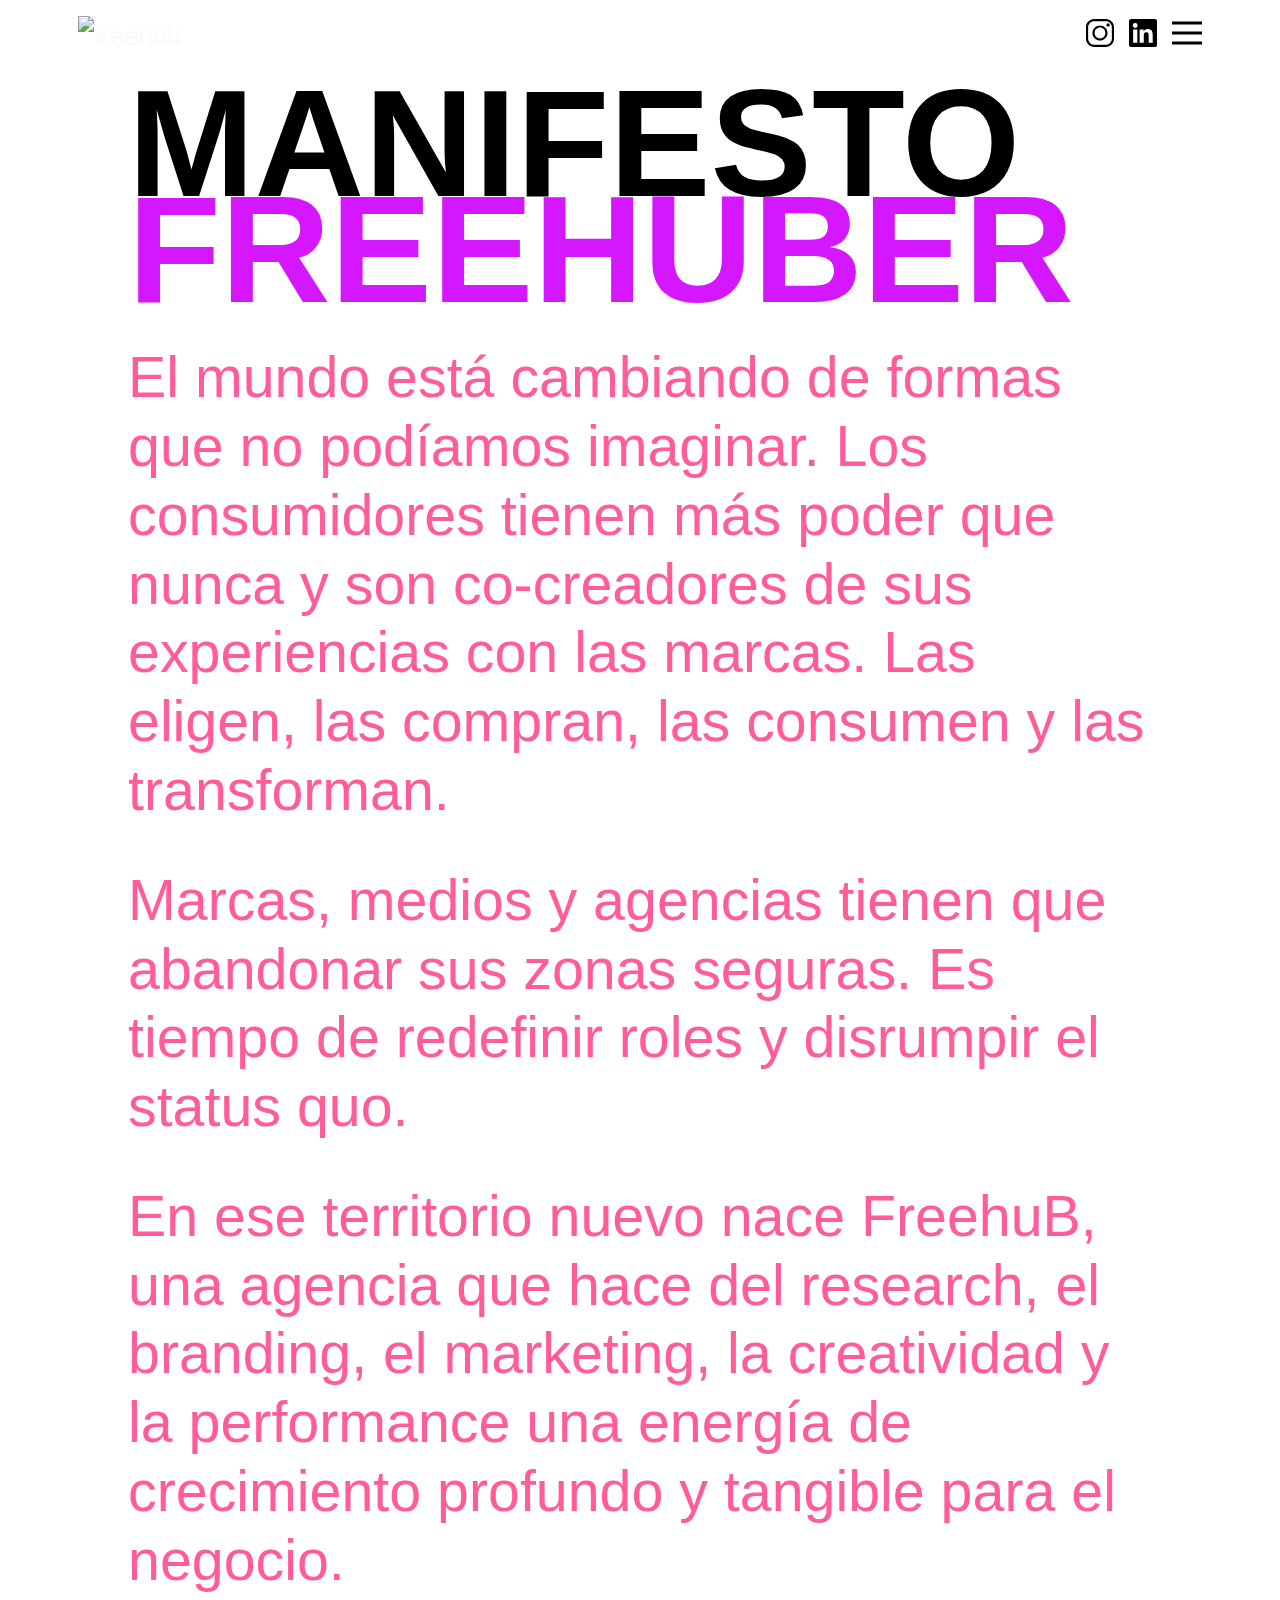
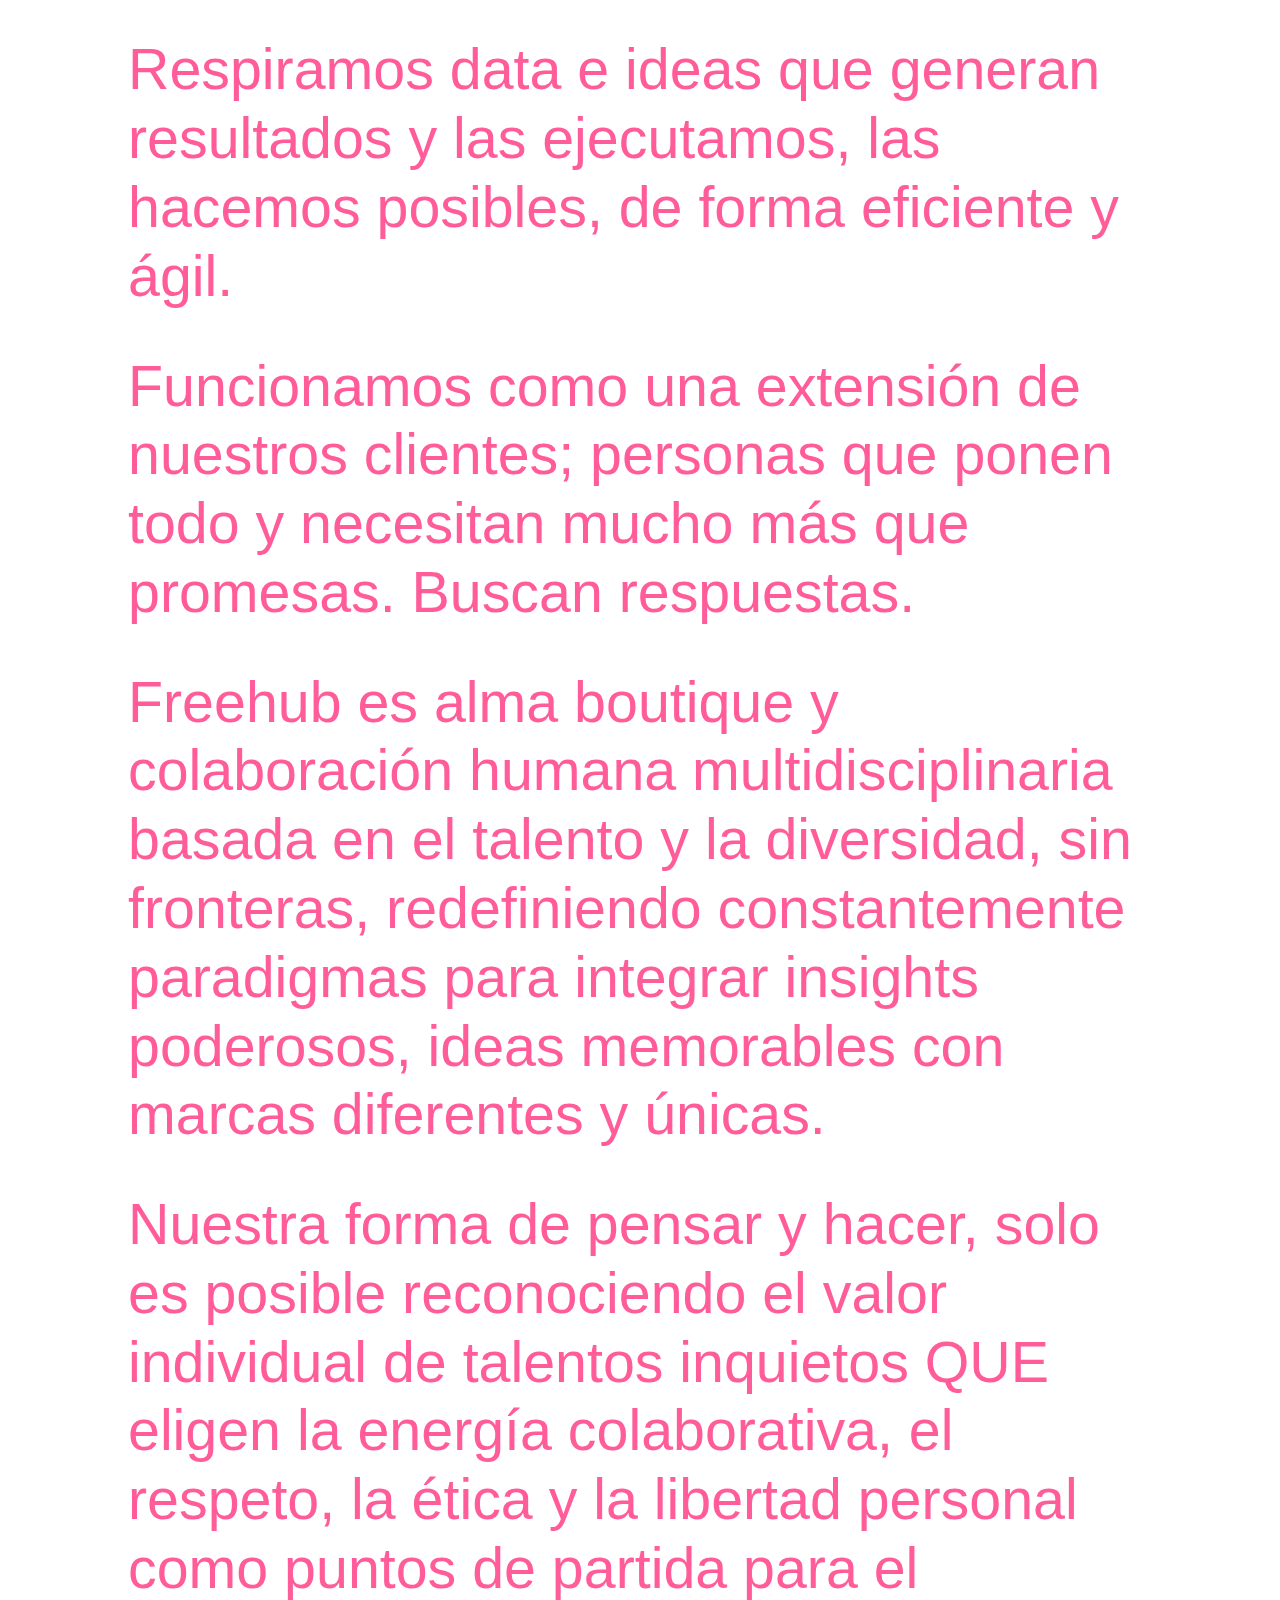
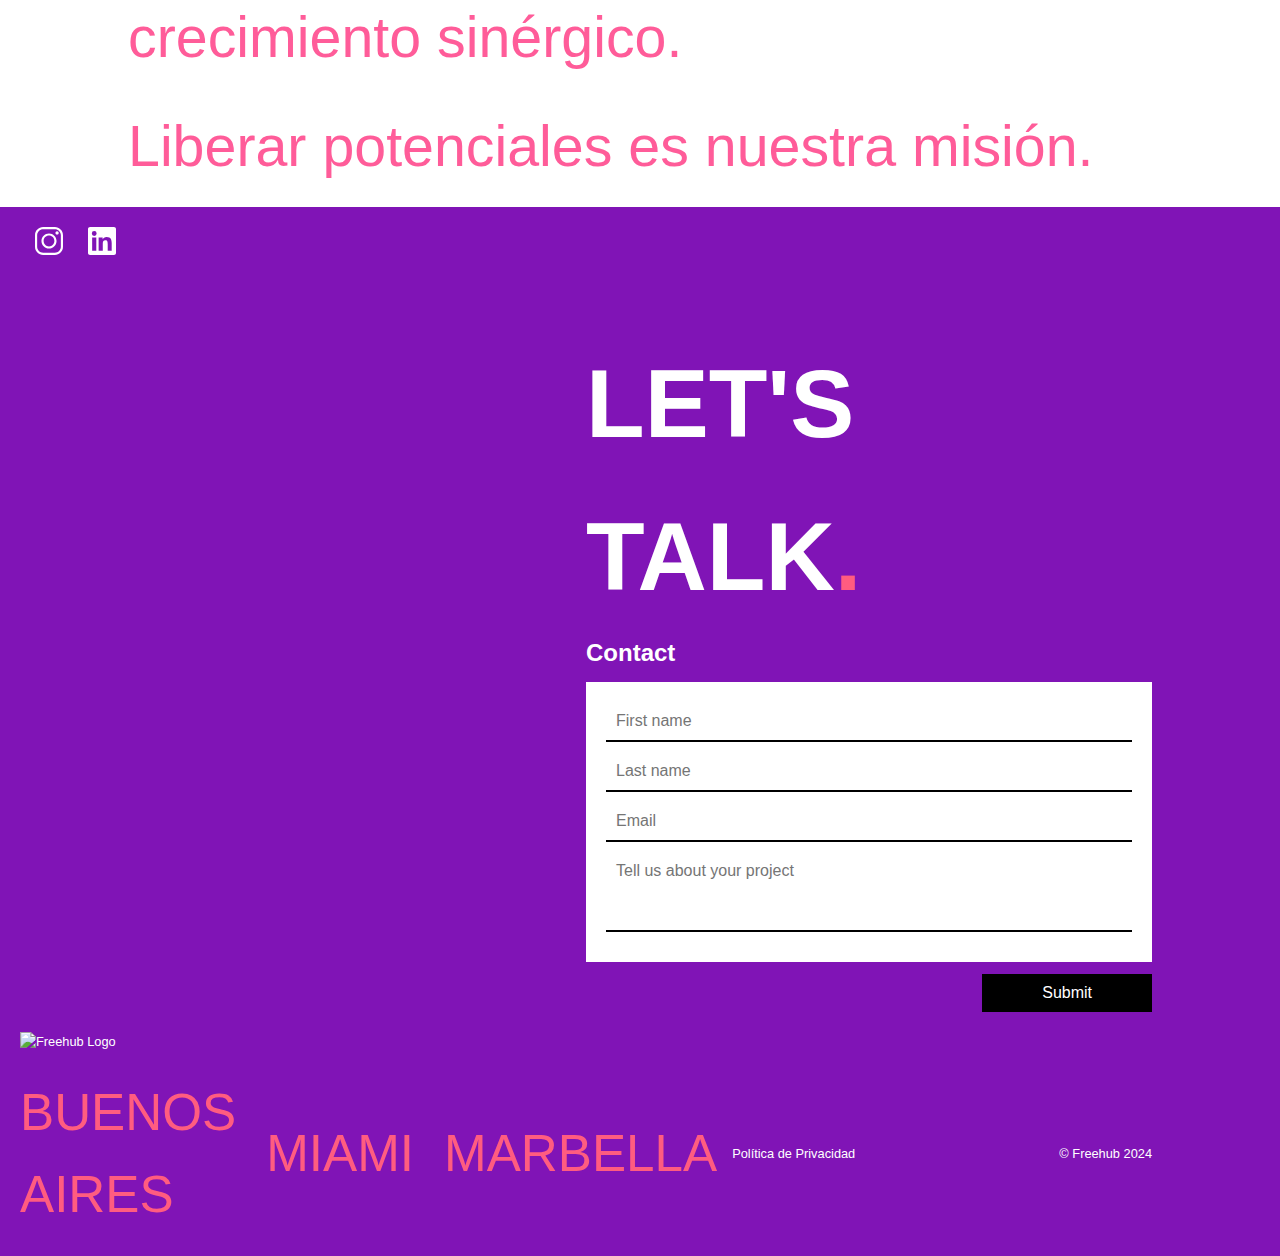
==== pages/manifesto.html @ f480992c "Add files via upload" ====
<!DOCTYPE html>
<html lang="en">
<head>
    <meta charset="UTF-8">
    <meta name="viewport" content="width=device-width, initial-scale=1.0">
    <title>FreeHub Agency</title>
    <link rel="stylesheet" href="../styles.css">
    <!-- Google Tag Manager -->
<script>(function(w,d,s,l,i){w[l]=w[l]||[];w[l].push({'gtm.start':
    new Date().getTime(),event:'gtm.js'});var f=d.getElementsByTagName(s)[0],
    j=d.createElement(s),dl=l!='dataLayer'?'&l='+l:'';j.async=true;j.src=
    'https://www.googletagmanager.com/gtm.js?id='+i+dl;f.parentNode.insertBefore(j,f);
    })(window,document,'script','dataLayer','GTM-5ZCQCGGP');</script>
    <!-- End Google Tag Manager -->
</head>
<body>
    <header>
        <!-- Menu and Overlay -->
        <div class="menu-container" id="menu">
            <div class="overlay"></div>
            <div class="menu-items">
                <ul>
                    <li><a href="../index.html#power" target="_blank">POWER</a></li>
                    <li><a href="../index.html#brands" target="_blank">BRANDS</a></li>
                    <li><a href="../index.html#work" target="_blank">WORK</a></li>
                    <li><a href="#">MANIFESTO</a></li>
                    <li><a href="../index.html#contact" target="_blank">CONTACT</a></li>
                </ul>
                <!-- SocialLinks component would be integrated here -->
            </div>
        </div>
    
        <!-- Navbar and Hero Section -->
        <nav id="navbar">
    <div class="nav-wrapper">
        <!-- Logo más pequeño -->
        <img class="brand" src="../src/images/logo-color.svg" alt="freehub">

        <div class="menu-icons">
            <!-- Ícono de Instagram en formato SVG -->
            <a href="https://www.instagram.com/freehubagency/" target="_blank">
                <svg xmlns="http://www.w3.org/2000/svg" viewBox="0 0 26 26" class="social-icon">
                    <path d="M 7.546875 0 C 3.390625 0 0 3.390625 0 7.546875 L 0 18.453125 C 0 22.609375 3.390625 26 7.546875 26 L 18.453125 26 C 22.609375 26 26 22.609375 26 18.453125 L 26 7.546875 C 26 3.390625 22.609375 0 18.453125 0 Z M 7.546875 2 L 18.453125 2 C 21.527344 2 24 4.46875 24 7.546875 L 24 18.453125 C 24 21.527344 21.53125 24 18.453125 24 L 7.546875 24 C 4.472656 24 2 21.53125 2 18.453125 L 2 7.546875 C 2 4.472656 4.46875 2 7.546875 2 Z M 20.5 4 C 19.671875 4 19 4.671875 19 5.5 C 19 6.328125 19.671875 7 20.5 7 C 21.328125 7 22 6.328125 22 5.5 C 22 4.671875 21.328125 4 20.5 4 Z M 13 6 C 9.144531 6 6 9.144531 6 13 C 6 16.855469 9.144531 20 13 20 C 16.855469 20 20 16.855469 20 13 C 20 9.144531 16.855469 6 13 6 Z M 13 8 C 15.773438 8 18 10.226563 18 13 C 18 15.773438 15.773438 18 13 18 C 10.226563 18 8 15.773438 8 13 C 8 10.226563 10.226563 8 13 8 Z"></path>
                </svg>
            </a>       
            


            <!-- Ícono de LinkedIn en formato SVG -->
            <a href="https://www.linkedin.com/company/freehubagency/mycompany/?viewAsMember=true" target="_blank">
                <svg xmlns="http://www.w3.org/2000/svg" viewBox="0 0 24 24" class="social-icon">
                    <path d="M22.23 0H1.77C.79 0 0 .77 0 1.74v20.52C0 23.23.79 24 1.77 24h20.46c.98 0 1.77-.77 1.77-1.74V1.74C24 .77 23.21 0 22.23 0zM7.12 20.45H3.56V9h3.56v11.45zM5.34 7.61a2.06 2.06 0 1 1 0-4.12 2.06 2.06 0 0 1 0 4.12zM20.45 20.45h-3.56v-5.92c0-1.41-.03-3.22-1.96-3.22-1.96 0-2.26 1.53-2.26 3.12v6.02h-3.56V9h3.42v1.56h.05c.48-.92 1.66-1.89 3.41-1.89 3.65 0 4.32 2.4 4.32 5.52v6.26z"/>
                </svg>
            </a>

            <!-- Botón del menú hamburguesa -->
            <a class="menu-button" id="menu-toggle">
                <span></span>
            </a>
        </div>
    </div>
</nav>

        <script src="../src/scripts/nav.js"></script>

    </header>

    <main class="main-manifesto">
        <section class="manifesto-section">
            <div class="manifesto-container">
                <h1 class="manifesto-title">MANIFESTO <br><span style="color: #d417ff;">FREEHUBER</span></h1>
                <p class="manifesto-text">El mundo está cambiando de formas que no podíamos imaginar. Los consumidores tienen más poder que nunca y son co-creadores de sus experiencias con las marcas. Las eligen, las compran, las consumen y las transforman.</p> 
                <p class="manifesto-text">Marcas, medios y agencias tienen que abandonar sus zonas seguras. Es tiempo de redefinir roles y disrumpir el status quo. </p>
                <p class="manifesto-text">En ese territorio nuevo nace FreehuB, una agencia que hace del research, el branding, el marketing, la creatividad y la performance una energía de crecimiento profundo y tangible para el negocio.</p>
                <p class="manifesto-text">Respiramos data e ideas que generan resultados y las ejecutamos, las hacemos posibles, de forma eficiente y ágil. </p>
                <p class="manifesto-text">Funcionamos como una extensión de nuestros clientes; personas que ponen todo y necesitan mucho más que promesas. Buscan respuestas. </p>
                <p class="manifesto-text">Freehub es alma boutique y colaboración humana multidisciplinaria basada en el talento y la diversidad, sin fronteras, redefiniendo constantemente paradigmas para integrar insights poderosos, ideas memorables con marcas diferentes y únicas.</p>
                <p class="manifesto-text">Nuestra forma de pensar y hacer, solo es posible reconociendo el valor individual de talentos inquietos QUE eligen la energía colaborativa, el respeto, la ética y la libertad personal como puntos de partida para el crecimiento sinérgico.</p>
                <p class="manifesto-text">Liberar potenciales es nuestra misión.</p>
            </div>
        </section>
    </main>

    <footer class="footer" id="contact-form">
        <div class="social-icons">
            <a href="https://www.instagram.com/freehubagency/" target="_blank">
                <svg xmlns="http://www.w3.org/2000/svg" viewBox="0 0 26 26" class="social-icon-footer">
                    <path d="M 7.546875 0 C 3.390625 0 0 3.390625 0 7.546875 L 0 18.453125 C 0 22.609375 3.390625 26 7.546875 26 L 18.453125 26 C 22.609375 26 26 22.609375 26 18.453125 L 26 7.546875 C 26 3.390625 22.609375 0 18.453125 0 Z M 7.546875 2 L 18.453125 2 C 21.527344 2 24 4.46875 24 7.546875 L 24 18.453125 C 24 21.527344 21.53125 24 18.453125 24 L 7.546875 24 C 4.472656 24 2 21.53125 2 18.453125 L 2 7.546875 C 2 4.472656 4.46875 2 7.546875 2 Z M 20.5 4 C 19.671875 4 19 4.671875 19 5.5 C 19 6.328125 19.671875 7 20.5 7 C 21.328125 7 22 6.328125 22 5.5 C 22 4.671875 21.328125 4 20.5 4 Z M 13 6 C 9.144531 6 6 9.144531 6 13 C 6 16.855469 9.144531 20 13 20 C 16.855469 20 20 16.855469 20 13 C 20 9.144531 16.855469 6 13 6 Z M 13 8 C 15.773438 8 18 10.226563 18 13 C 18 15.773438 15.773438 18 13 18 C 10.226563 18 8 15.773438 8 13 C 8 10.226563 10.226563 8 13 8 Z"></path>
                </svg>
            </a>       
            


            <!-- Ícono de LinkedIn en formato SVG -->
            <a href="https://www.linkedin.com/company/freehubagency/mycompany/?viewAsMember=true" target="_blank">
                <svg xmlns="http://www.w3.org/2000/svg" viewBox="0 0 24 24" class="social-icon-footer">
                    <path d="M22.23 0H1.77C.79 0 0 .77 0 1.74v20.52C0 23.23.79 24 1.77 24h20.46c.98 0 1.77-.77 1.77-1.74V1.74C24 .77 23.21 0 22.23 0zM7.12 20.45H3.56V9h3.56v11.45zM5.34 7.61a2.06 2.06 0 1 1 0-4.12 2.06 2.06 0 0 1 0 4.12zM20.45 20.45h-3.56v-5.92c0-1.41-.03-3.22-1.96-3.22-1.96 0-2.26 1.53-2.26 3.12v6.02h-3.56V9h3.42v1.56h.05c.48-.92 1.66-1.89 3.41-1.89 3.65 0 4.32 2.4 4.32 5.52v6.26z"/>
                </svg>
            </a>
        </div>
        <div class="container-footer">
            <div class="right-section-footer">
                <h1>LET'S TALK<span style="color: #ff5c80;">.</span></h1>
                <h2>Contact</h2>
                <div class="contact-form">
                    <form action="send_email.php" method="POST">
                        <div class="input-container">
                            <input type="text" name="first-name" placeholder="First name" required>
                            <input type="text" name="last-name" placeholder="Last name" required>
                            <input type="email" name="email" placeholder="Email" required>
                            <textarea name="project-description" placeholder="Tell us about your project" required></textarea>
                        </div>
                    </div>
                        <div class="botoncito">
                            <button class="button-form" type="submit">Submit</button>
                        </div>
                    </form>

            </div>
        </div>
        <div class="footer-bottom">
            <div class="logo">
                <img src="../src/images/logo-blanco.svg" alt="Freehub Logo">
            </div>
            <div class="footer-info">
                <div class="cities">
                    <span>BUENOS AIRES</span>
                    <span>MIAMI</span>
                    <span>MARBELLA</span>
                </div>
                <div class="legal">
                    <a href="#" class="privacy-policy">Política de Privacidad</a>
                    <span>© Freehub 2024</span>
                </div>
            </div>
        </div>
    </footer>

</body>
</html>
---- styles.css ----
@font-face {
    font-family: "AvenirNext-Bold";
    src: url(src/fonts/AvenirNextLTPro-Bold.otf) format("OpenType");
    font-display: swap;
}

@font-face {
    font-family: "AvenirNext-BoldItalic";
    src: url(src/fonts/AvenirNextLTPro-BoldIt.otf) format("OpenType");
    font-display: swap;
}

@font-face {
    font-family: "AvenirNext-Heavy";
    src: url(src/fonts/AvenirNextLTPro-Heavy.otf) format("OpenType");
    font-display: swap;
}

@font-face {
    font-family: "AvenirNext-Italic";
    src: url(src/fonts/AvenirNextLTPro-It.otf) format("OpenType");
    font-display: swap;
}

@font-face {
    font-family: "AvenirNext-Regular";
    src: url(src/fonts/AvenirNextLTPro-Regular.otf) format("OpenType");
    font-display: swap;
}

@font-face {
    font-family: "BebasNeue-Bold";
    src: url(src/fonts/BebasNeue-Bold.woff) format("woff"),;
    font-display: swap;
}

@font-face {
    font-family: "Bebas-Regular";
    src: url(src/fonts/Bebas-Regular.woff) format("woff"),;
    font-display: swap;
}




/* Container for the entire project */
.container {
    width: calc(100% - 10%); /* Más margen a los costados */
    margin: 0 auto; /* Centra el contenedor */
    padding: 0; /* Sin padding interno */
}

/* Basic Reset */
* {
    margin: 0;
    padding: 0;
    box-sizing: border-box;
}

body {
  font-family: "AvenirNext-Regular", sans-serif;
    color: #000;
    line-height: 1.6;
}

ul{
    list-style: none;
}

.title-pink{
    color: #ff5c80;
    font-size: 3em;
    text-align: left;
    padding-bottom: 1%;
    font-family: "BebasNeue-Bold", sans-serif;
}

/* Navbar */
/* Overlay styles */
.menu-container > .overlay,
.menu-container.active > .overlay {
  position: absolute;
  right: 0;
  height: calc(100vh - 120px);
  width: calc(100vw - 120px);
  background: #fafafa;
}

.menu-container.active > .overlay {
  animation: overlay-slide-in 300ms forwards 300ms;
}

@keyframes overlay-slide-in {
  from {
    width: calc(100vw - 120px);
  }
  to {
    width: 0;
  }
}

.menu-container > .overlay {
  animation: overlay-slide-out 300ms forwards;
}

@keyframes overlay-slide-out {
  from {
    left: 0;
    width: 0;
  }
  to {
    left: 0;
    width: calc(100vw - 120px);
  }
}

/* Menu Container styles */
.menu-container {
  position: fixed;
  height: 100vh;
  width: 100vw;
  background: #ff5c80;
  display: flex;
  flex-direction: column;
  justify-content: center;
  align-items: center;
  overflow: hidden;
  z-index: -1;
}

.menu-container::before,
.menu-container::after {
  content: '';
  position: absolute;
  width: 100%;
  min-height: 100vh;
  z-index: -1;
}

.menu-container.deactive {
  animation: fade-out 600ms forwards;
}

@keyframes fade-out {
  0% {
    opacity: 1;
    z-index: 999;
  }
  50% {
    opacity: 1;
    z-index: 999;
  }
  100% {
    opacity: 0;
    z-index: -1;
  }
}

.menu-container.active {
  animation: fade-in 300ms forwards;
}

@keyframes fade-in {
  from {
    opacity: 0;
    z-index: -1;
  }
  to {
    opacity: 1;
    z-index: 999;
  }
}

/* Menu Items styles */
.menu-container ul,
.menu-container .social {
  margin-left: -80px;
  opacity: 0;
  animation: slide-out 200ms forwards;
}

.menu-container ul {
  list-style-type: none !important;
  font-size: 3rem;
}

@keyframes slide-out {
  from {
    opacity: 1;
    margin-left: 0px;
  }
  to {
    opacity: 0;
    margin-left: -80px;
  }
}

.menu-container.active ul,
.menu-container.active .social {
  animation: slide-in 300ms forwards 600ms;
}

@keyframes slide-in {
  from {
    opacity: 0;
    margin-left: -80px;
  }
  to {
    opacity: 1;
    margin-left: 0;
  }
}

/* Menu Items: Hover Animation */
.menu-container ul li {
  border-left: .2rem solid transparent;
  transition: border-left 200ms;
}

.menu-container ul li a {
  font-size: 7rem; 
  padding-left: .5rem;
  text-decoration: none;
  font-family: "AvenirNext-Bold", sans-serif;
  letter-spacing: 0.25em;
  line-height: 1;
}

.menu-container ul li a::after {
  content: ' »';
  font-size: 2.5rem;
  color: transparent;
  transition: color 200ms;
}

.menu-container ul li a:hover::after {
  content: ' »';
  color: #ffc015;
}

.social {
  padding: 1rem 0 0 .5rem;
}

.social a {
  font-size: 1.5rem;
  padding: .2rem;
}

.menu-container a,
.menu-container a:visited {
  color: #fafafa;
}

.menu-container a:hover,
.menu-container a:active {
  color: #ffc015;
}

@media only screen and (max-width: 649px) {
  .menu-container {
    border: none;
  }

  .menu-container > .overlay,
  .menu-container.active > .overlay {
    height: 100vh;
    width: 100vw;
  }
  
  .menu-container.active > .overlay {
    animation: overlay-slide-in 300ms forwards 300ms;
  }
  
  @keyframes overlay-slide-in {
    from {
      width: 100vw;
    }
    to {
      width: 0;
    }
  }
  
  .menu-container > .overlay {
    animation: overlay-slide-out 300ms forwards;
  }
  
  @keyframes overlay-slide-out {
    from {
      left: 0;
      width: 0;
    }
    to {
      left: 0;
      width: 100vw;
    }
  }
}

/* Navbar styles */
#navbar {
  position: fixed;
  z-index: 9999;
  width: 100%;
  padding: 1rem;
  display: flex;
  justify-content: center;
  background-color: #ffffff;
  transition: background-color 300ms ease;
}

.menu-container.active ~ #navbar {
    background-color: #ff5c80;
}

#navbar .brand {
    filter: none; /* Sin filtro para mantener el color original */
    transition: filter 300ms ease;
    width: 120px; /* Ajusta el tamaño según sea necesario */
    height: auto;
}

.menu-container.active ~ #navbar .brand {
    filter: brightness(0) invert(1); /* Cambia el color a blanco */
}

#navbar.bg-active {
  background: #000000;
}

#navbar .nav-wrapper {
  width: 90%;
  display: flex;
  justify-content: space-between;
  align-items: center;
}

#navbar .brand {
  font-size: 1.6rem;
  color: #fafafa;
  cursor: default;
}

.menu-icons {
    display: flex;
}

.social-icon {
    width: 28px; /* Ajusta el tamaño del ícono */
    height: 28px;
    margin-left: 15px; /* Espacio entre los íconos y el menú hamburguesa */
    fill: black; /* Color por defecto */
    transition: fill 300ms ease;
  }

  .menu-container.active ~ #navbar .social-icon {
    fill: white; /* Cambiar color de los íconos a blanco */
  }

/* Menu Button styles */
.menu-button {
  position: relative;
  height: 28px;
  width: 30px;
  outline: none;
  margin-left: 15px;
}

.menu-button span,
.menu-button span::before,
.menu-button span::after {
  position: absolute;
  content: '';
  width: 30px;
  height: 3px;
  background: black;
  transition: 500ms cubic-bezier(0.77, 0, 0.175, 1);
}

.menu-button span {
  position: relative;
  display: block;
  top: 50%;
  transform: translate(0,-50%);
}

.menu-button span::before {
  top: -10px;
}

.menu-button span::after {
  top: 10px;
}

/*.menu-button:hover > span,
.menu-button:hover > span::before,
.menu-button:hover > span::after {
  background: #ffffff;
} */


.menu-button.active > span {
  background: transparent;
  
}

.menu-button.active > span::before {
  transform: rotate(-225deg);
  top: 0px;
  background: #ffffff;
}

.menu-button.active > span::after {
  transform: rotate(225deg);
  top: 0px;
  background: #ffffff;
}



/* Hero Section */
.hero {
  position: relative;
  text-align: right; /* Alineación del texto a la derecha */
  color: white;
  background-color: white;
  width: 100%;
}

.banner{
  width: 90%;
  margin: 0 auto;

}

.hero img {
  width: 100%;
  height: auto;
}

.gradient-overlay {
  position: absolute;
  top: 18%;
  right: 5%;
  width: 40% !important;
  height: auto;
  z-index: 1;
  pointer-events: none;
}

.hero-text {
  position: absolute;
  top: 50%; /* Mantener centrado verticalmente */
  right: 10%; /* Ajustar la distancia a la derecha */
  transform: translateY(-50%);
  text-align: right;
  width: 50%;
  margin: 0 auto;
  z-index: 2; /* Asegura que el texto esté delante del gradiente */
}

.hero-text h1 {
  font-size: 8em;
  font-family: "BebasNeue-Bold";
  padding: 20px;
  border-radius: 10px;
  text-align: left;
  line-height: 0.9;
}

/* Us Section */
.nosotros-section {
    display: flex;
    align-items: center;
    position: relative;
    width: 100%;
    background-color: white;
}

.nosotros-image-container {
  position: relative;
  margin-top: -91px;
  margin-bottom: -63px;
  margin-left: 10%;
  max-width: 50%;
  z-index: 1;
}

.nosotros-image-container img {
    width: 60%;  /* Mantiene la imagen dentro del contenedor */
    height: auto;
}

.nosotros-text-container {
    margin-left: 20px;  /* Espacio entre la imagen y el texto */
    flex: 1;
}

.nosotros-text-container p {
    font-size: 1.5em;
    line-height: 2;
    margin-bottom: 10px;  /* Espacio entre el texto y el enlace */
    color: #ba17ff;
    width: 70%;
    font-family: "AvenirNext-Regular", sans-serif;
}

.nosotros-text-container p:last-child {
    margin-top: 20px;  /* Separación adicional entre el texto y el enlace */
}

.nosotros-text-container a {
    color: #ff5c80;
    text-decoration: none;
    font-family: "AvenirNext-Regular", sans-serif;
}

.nosotros-text-container a:hover {
    text-decoration: underline;
}

/* Services Section */
.servicios-section {
  padding: 5%;
  background-image: url(src/images/background-services.svg);
  background-size: cover;
}

.servicios-container {
  display: flex;
  flex-wrap: wrap;
}

.servicios-left-text {
  flex: 1;
  max-width: 40%;
  display: flex;
  flex-direction: column;
  justify-content: center;
  height: 100%;
}

.servicios-left-text h2 {
  font-size: 8em;
  line-height: 0.7;
  font-family: "BebasNeue-Bold", sans-serif;
}

.servicios-right-titles {
  flex: 2;
  font-size: 3em;
  color: white;
  font-family: "AvenirNext-Regular", sans-serif;
}

.servicios-title {
  cursor: pointer;
  padding: 10px 0;
  background-color: transparent;
  transition: background-color 0.3s ease;
  font-family: "AvenirNext-Bold", sans-serif;
  border-bottom: none;
}

.servicios-title.active {
  border-bottom: 1px solid #ddd;
  width: 40%;
}

.servicios-content {
  display: none;
  margin-top: 10px;
  padding: 10px 0;
  background-color: transparent;
  font-size: 0.5em;
  color: white;
}

@media (max-width: 768px) {
  .servicios-container {
      flex-direction: column;
  }

  .servicios-left-text h2 {
      font-size: 2em;
  }
}

/* Brands Carousel */
.brands {
  text-align: center;
  padding: 20px;
  background: white;
}

.brands header{
  max-width: 1500px;
  margin: 0 auto;
}

.image-list {
  position: relative;
  overflow: hidden;
  width: 100%;
  margin: 0 auto;
  border-radius: 10px;
}

.loop-slider {
  display: flex;
  animation: scroll infinite linear;
  width: 100%; /* Ancho para el efecto de loop */
  animation-duration: var(--duration); /* Duración de la animación */
}

.brands img {
  width: auto;  /* Mantiene el ancho original */
  height: auto; /* Mantiene la altura original */
  object-fit: contain; /* Asegura que la imagen se contenga dentro del contenedor */
  margin: 1% 2%;
  filter: grayscale(100%); /* Escala de grises inicial */
  transition: filter 0.3s ease; /* Transición suave */
}

/* Eliminar el hover */
.brands img:hover {
  filter: grayscale(100%);
}

.fade {
  position: absolute;
  top: 0;
  bottom: 0;
  left: 0;
  right: 0;
  background: linear-gradient(to right, white 0%, transparent 10%, transparent 90%, white 100%);
  pointer-events: none;
}

@keyframes scroll-left {
  0% {
      transform: translateX(0);
  }
  100% {
      transform: translateX(-50%);
  }
}

@keyframes scroll-right {
  0% {
      transform: translateX(-50%);
  }
  100% {
      transform: translateX(0);
  }
}

/* Portfolio Section */
.container-work {
    width: 100%; /* Más margen a los costados */
    margin: 0 auto; /* Centra el contenedor */
    padding: 0 5%; /* Sin padding interno */
    background-color: white;;
}

.portfolio {
    padding: 50px 0;
    background: white;
    color: #fff;
    text-align: center;
    max-width: 1500px;
    margin: 0 auto;
}

.portfolio-grid {
    display: grid;
    grid-template-columns: repeat(3, 1fr);
    grid-gap: 5px; /* Mayor separación entre las tarjetas */
}

.portfolio-item {
    position: relative;
    cursor: pointer;
    overflow: hidden;
    height: 500px; /* Altura fija para todas las tarjetas */
}

.portfolio-item img {
    width: 100%;
    height: 100%;
    object-fit: cover; /* Mantiene la relación de aspecto sin cortar */
}

/* Overlay effect */
.portfolio-item .overlay {
    position: absolute;
    top: 0;
    left: 0;
    width: 100%;
    height: 100%;
    background: rgba(0, 0, 0, 0.5);
    display: flex;
    flex-direction: column;
    justify-content: center;
    align-items: flex-start;
    padding-left: 12%;
    padding-right: 9%;
    opacity: 0;
    transition: opacity 0.3s;
}

.portfolio-item:hover .overlay {
    opacity: 1;
}

/* Italic text above the title for specific cards */
.portfolio-item.item3 .overlay::before,
.portfolio-item.item4 .overlay::before,
.portfolio-item.item7 .overlay::before,
.portfolio-item.item11 .overlay::before,
.portfolio-item.item14 .overlay::before {
    content: attr(data-special-note); /* Use the data-special-note attribute for content */
    font-family: "AvenirNext-Italic";
    font-size: 20pt; /* Slightly larger than the subtitle */
    color: #000;
    background-color: #ffc015; /* Highlight background */
    padding: 2px 4px;
    margin-bottom: 5px;
    display: block;
    border-radius: 0; /* Make the highlight more squared */
    width: fit-content; /* Adjust width to fit text */
    text-align: left; /* Align text to the left */
}

/* Title */
.portfolio-item h3 {
    color: #000;
    font-size: 45pt;
    margin: 0;
    line-height: 0.9;
    background-color: #ffc015; /* Fondo amarillo como resaltador */
    display: inline-block; /* Ajusta el fondo solo al texto */
    padding: 2px 1px; /* Un poco de espacio alrededor del texto */
    border-radius: 0; /* Bordes cuadradas */
    text-align: left; /* Align text to the left */
    font-family: "AvenirNext-Bold", sans-serif;
}

/* Subtitle */
.portfolio-item h4 {
    color: #000;
    font-size: 15pt;
    margin-top: 10px; /* Separación entre título y subtítulo */
    background-color: #ffc015; /* Fondo amarillo como resaltador */
    display: inline-block; /* Ajusta el fondo solo al texto */
    padding: 2px 4px; /* Un poco de espacio alrededor del texto */
    border-radius: 0; /* Bordes cuadradas */
    text-align: left; /* Align text to the left */
    font-family: "AvenirNext-Medium", sans-serif;
}

/* Custom Sizes */
.item4, .item10 {
    grid-column: span 3; /* Ocupan todo el ancho */
}

.item6, .item11, .item14 {
    grid-column: span 2; /* Ocupan dos columnas */
}

.item5, .item7, .item8, .item9, .item13, .item15, .item16, .item17 {
    grid-column: span 1; /* Ocupan una columna */
}

.item2{
    background-color: #ff5c80;
}

.item13{
    background-color: #ffc015;
}

/* Media Queries para diseño responsivo */
@media (max-width: 1024px) {
    .portfolio-item {
        height: 308px;
    }
}

/* Para tablets en landscape y pantallas más pequeñas (768px y abajo) */
@media (max-width: 768px) {
    .container {
        width: calc(100% - 40px); /* Más margen a los costados en pantallas más pequeñas */
    }

    .portfolio-grid {
        grid-template-columns: repeat(2, 1fr); /* Se ajusta a 2 columnas */
        grid-gap: 20px; /* Ajusta la separación entre tarjetas */
    }

    .portfolio-item {
        height: 250px;
    }

    .item4, .item10 {
        grid-column: span 2; /* Ocupan dos columnas */
    }

    .item6, .item11, .item14 {
        grid-column: span 2; /* Ocupan dos columnas */
    }
}

/* Para dispositivos móviles (480px y abajo) */
@media (max-width: 480px) {
    .container {
        width: calc(100% - 20px); /* Aún más margen en pantallas muy pequeñas */
    }

    .portfolio-grid {
        grid-template-columns: 1fr; /* Se ajusta a una columna */
        grid-gap: 15px; /* Ajusta la separación entre tarjetas */
    }

    .item4, .item10, .item6, .item11, .item14 {
        grid-column: span 1; /* Ocupan una columna */
    }
    
    .portfolio-item h3 {
        font-size: 1.2em; /* Texto más pequeño para móviles */
    }
}

/* Contact Section */
.contact {
    padding: 50px;
    background: #ff00ff;
    color: #fff;
    text-align: center;
}

.contact h2 {
    margin-bottom: 20px;
    font-size: 2em;
}

.contact form {
    display: flex;
    flex-direction: column;
    align-items: center;
}

.contact input, .contact textarea {
    width: 80%;
    padding: 10px;
    margin: 10px 0;
    border-radius: 5px;
    border: none;
}

.contact button {
    padding: 15px 30px;
    background: #000;
    color: #fff;
    border: none;
    border-radius: 5px;
    cursor: pointer;
}

/* Footer */
.footer {
  background-color: #8014b6;
  color: white;
  padding: 20px;
  position: relative;
  padding-right: 10%;
}

/* Alinear los iconos de LinkedIn e Instagram uno al lado del otro */
.social-icons {
  display: flex;
  gap: 10px; /* Espacio entre los iconos */
  position: absolute;
}

.social-icon-footer {
  width: 28px; /* Ajusta el tamaño del ícono */
  height: 28px;
  margin-left: 15px; /* Espacio entre los íconos y el menú hamburguesa */
  fill: rgb(255, 255, 255); /* Color por defecto */
  transition: fill 300ms ease;
}

.container-footer {
  display: flex;
  justify-content: flex-end;
  align-items: center;
  margin: 100px auto 0;
}

.right-section-footer {
  width: 50%;
}

.right-section-footer h1 {
  font-size: 6em;
  margin: 0;
  font-family: "BebasNeue-Bold", sans-serif;
}

.contact-form {
  background-color: white;
  padding: 20px;
  color: black;
  border-radius: 0; /* Bordes cuadrados */
  margin-top: 10px; /* Espacio entre el título y el formulario */
  width: 100%;
}

.contact-form h2 {
  font-size: 1.2em;
  margin-bottom: 15px;
  color: black;
  text-align: left;
}

.input-container {
  display: flex;
  flex-direction: column;
}

.input-container input{
  font-family: "AvenirNext-Regular", sans-serif;
}

.input-container input, .input-container textarea {
  margin-bottom: 10px;
  padding: 10px;
  font-size: 1em;
  border: none;
  border-bottom: 2px solid black;
  background-color: transparent;
  color: black;
}

.contact-form textarea {
  resize: none;
  height: 80px;
  font-family: "AvenirNext-Regular", sans-serif;
}

.botoncito{
  text-align: right;
  padding-top: 2%;
  width: 100%;
}

.button-form {
  background-color: black;
  color: white;
  padding: 10px;
  font-size: 1em;
  border: none;
  cursor: pointer;
  width: 30%;
}

/* Alinear el texto del copyright y el botón de envío */
.footer-bottom {
  display: flex;
  justify-content: space-between;
  align-items: center;
  padding-top: 20px;
  font-size: 0.8em;
  flex-wrap: wrap; /* Permitir el ajuste de las secciones en pantallas pequeñas */
}

/* Hacer visible el logo de la empresa y posicionarlo justo encima de las ciudades */
.logo {
  text-align: center;
  margin-bottom: 20px; /* Espacio para que el logo quede encima de las ciudades */
}

.logo img {
  width: 100px; /* Tamaño del logo de la empresa */
  height: auto;
}

.footer-info {
  display: flex;
  justify-content: space-between;
  align-items: center;
  width: 100%;
}

/* Estilo de la sección de ciudades */
.cities {
  display: flex;
  justify-content: center; /* Centrar las ciudades */
  align-items: center;
  gap: 15px; /* Espacio entre las ciudades */
}

.cities span {
  margin-right: 15px;
  font-family: "BebasNeue-Bold", sans-serif;
  color: #ff5c80;
  font-size: 4em;
}

.privacy-policy {
  color: white;
  text-decoration: none;
  margin-left: 0; /* Alinear con el formulario */
}

.legal {
  display: flex;
  justify-content: flex-start; /* Alinear el texto de la política de privacidad a la izquierda */
  width: 50%;
}

.legal span {
  margin-left: auto; /* Alinear el copyright con el botón de submit */
}

/* Manifesto CSS */

.main-manifesto{
  background-color: white;
  width: 100%;
  height: 100%;
  padding-top: 7%;
}

.manifesto-container{
  padding: 0 10%;
  background-color: white;
  width: 100%;
  padding-bottom: 2%;
}

.manifesto-title{
  font-family: "BebasNeue-Bold", sans-serif;
  font-size: 114pt;
  line-height: 0.7;
}

.manifesto-text{
  font-family: "BebasNeue-Bold", sans-serif;
  font-size: 43pt;
  color: #ff5c99;
  margin: 4% 0 0 0;
  line-height: 1.2;
}
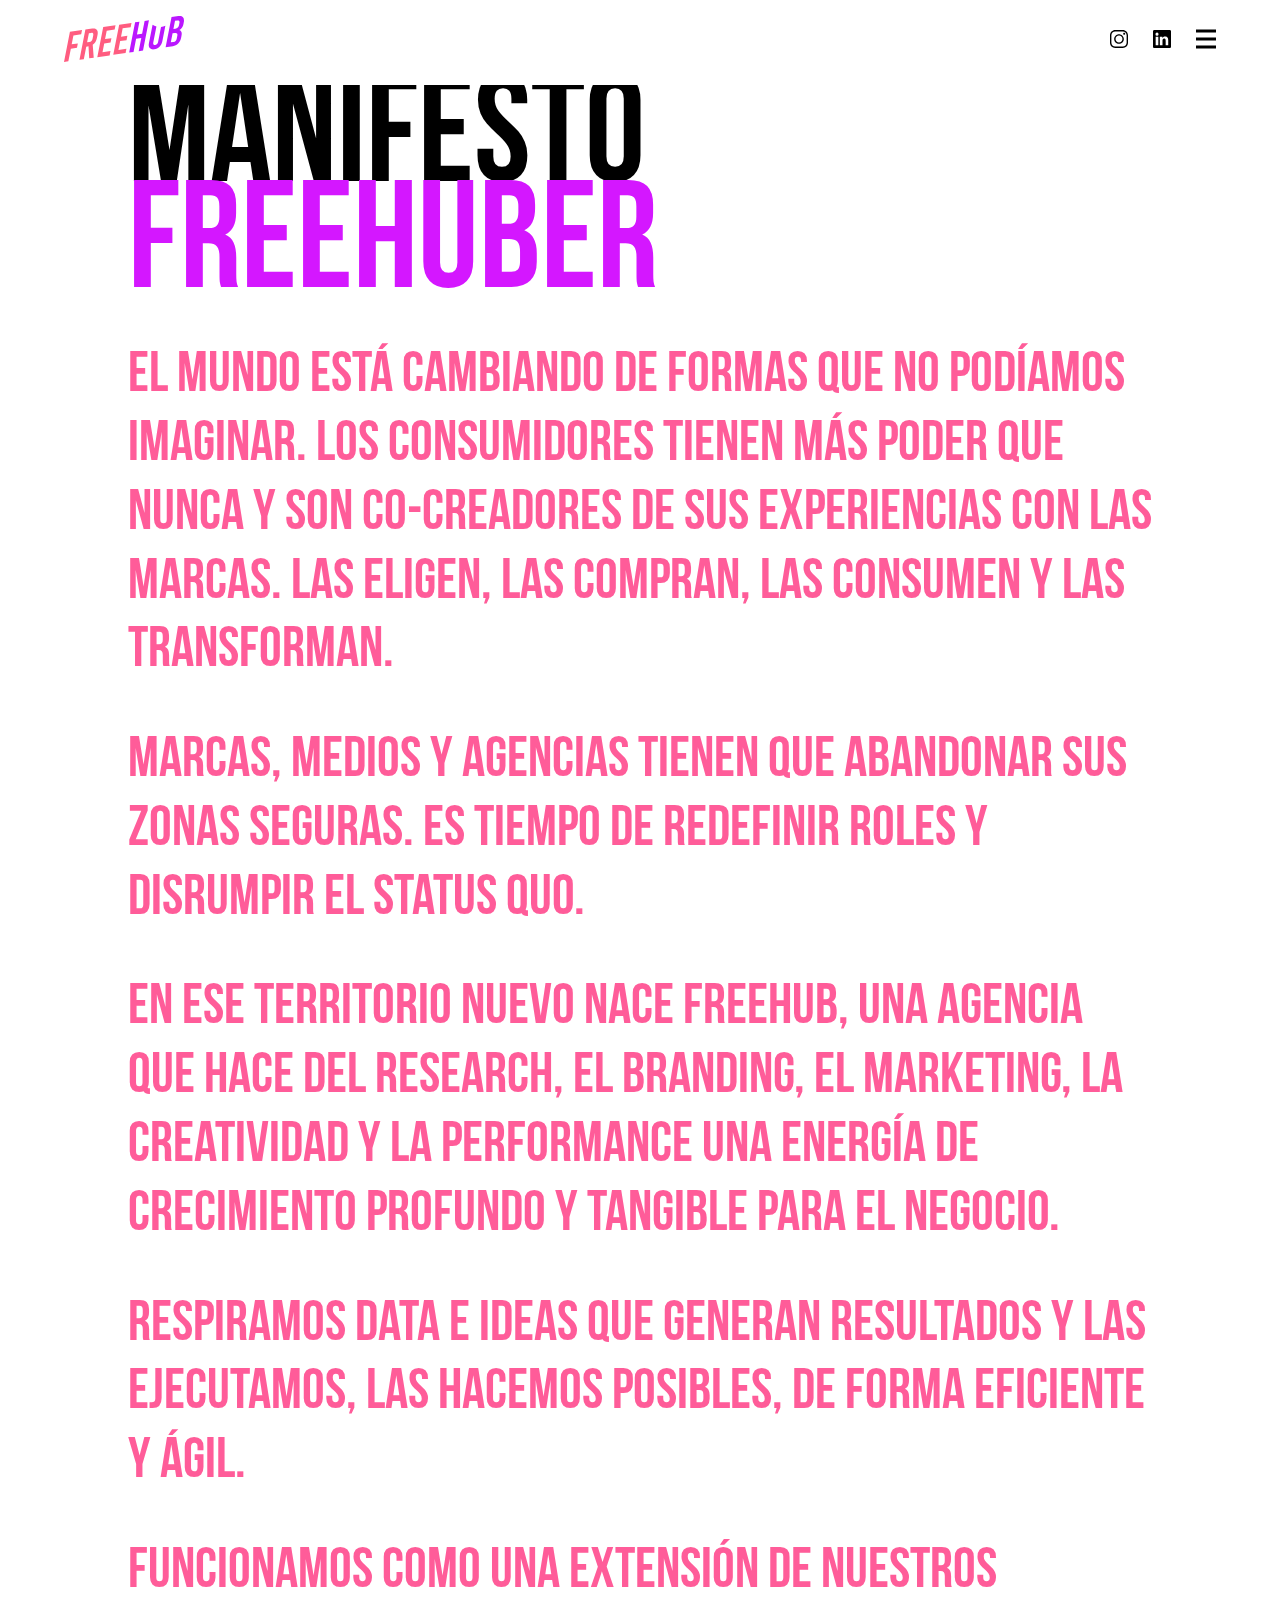
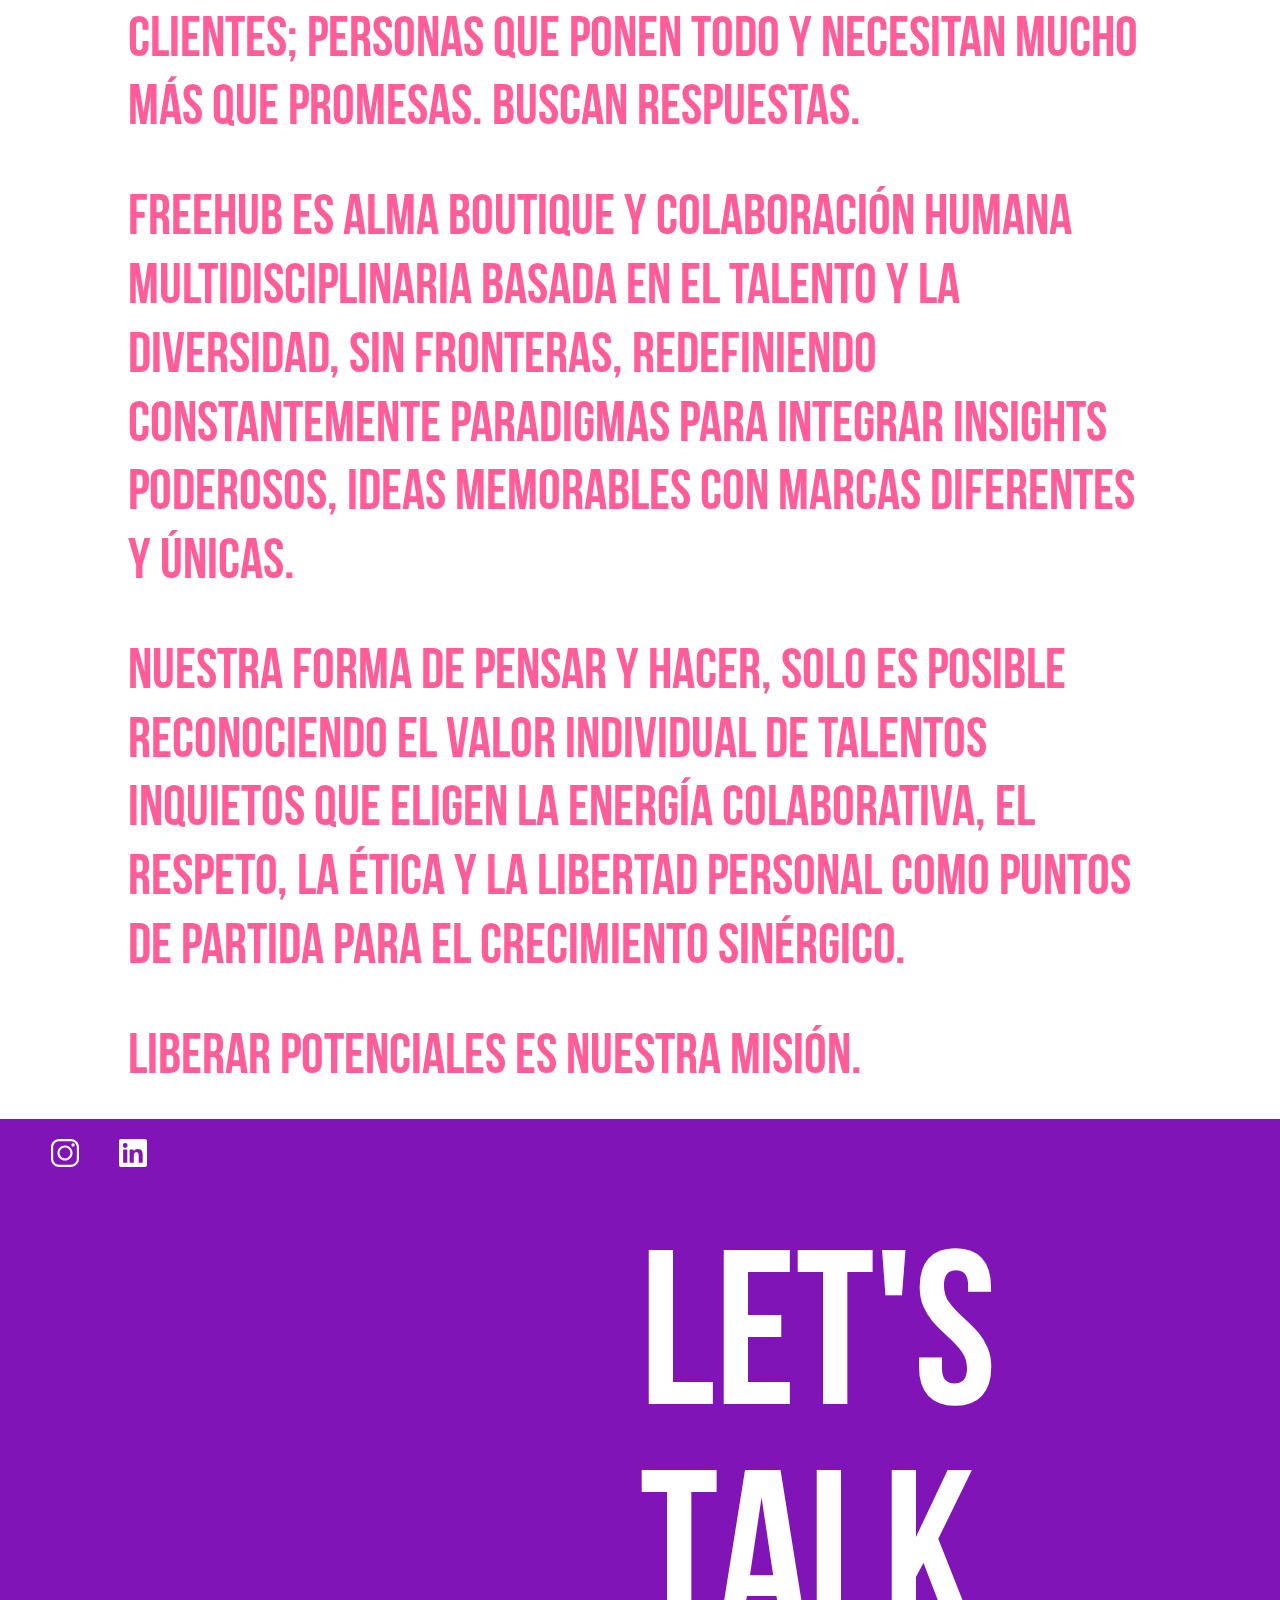
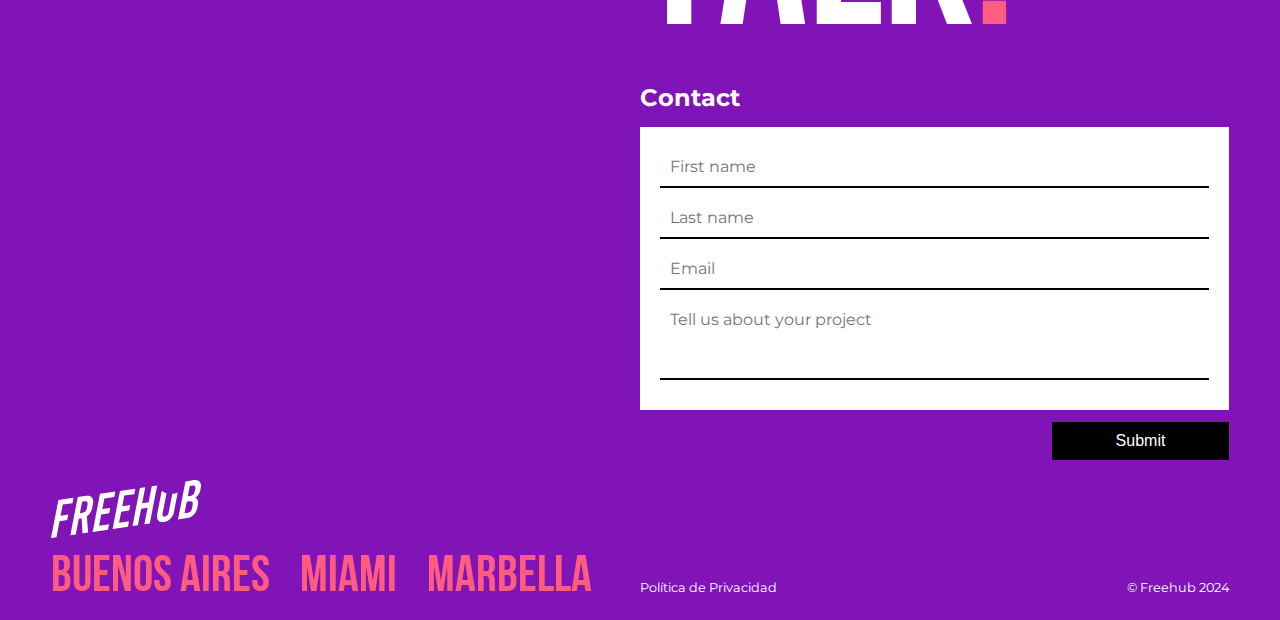
==== commit 76ffc001: "Add files via upload" ====
--- a/pages/manifesto.html
+++ b/pages/manifesto.html
@@ -24,7 +24,7 @@
                     <li><a href="../index.html#brands" target="_blank">BRANDS</a></li>
                     <li><a href="../index.html#work" target="_blank">WORK</a></li>
                     <li><a href="#">MANIFESTO</a></li>
-                    <li><a href="../index.html#contact" target="_blank">CONTACT</a></li>
+                    <li><a href="../index.html#contact-form" target="_blank">CONTACT</a></li>
                 </ul>
                 <!-- SocialLinks component would be integrated here -->
             </div>
@@ -34,7 +34,9 @@
         <nav id="navbar">
     <div class="nav-wrapper">
         <!-- Logo más pequeño -->
-        <img class="brand" src="../src/images/logo-color.svg" alt="freehub">
+        <a href="../index.html">
+            <img class="brand" src="../src/images/logo-color.svg" alt="freehub">
+          </a>
 
         <div class="menu-icons">
             <!-- Ícono de Instagram en formato SVG -->
@@ -120,7 +122,9 @@
         </div>
         <div class="footer-bottom">
             <div class="logo">
-                <img src="../src/images/logo-blanco.svg" alt="Freehub Logo">
+                <a href="../index.html">
+                    <img src="../src/images/logo-blanco.svg" alt="Freehub Logo">
+                </a>
             </div>
             <div class="footer-info">
                 <div class="cities">
@@ -129,7 +133,7 @@
                     <span>MARBELLA</span>
                 </div>
                 <div class="legal">
-                    <a href="#" class="privacy-policy">Política de Privacidad</a>
+                    <a href="politicasdeprivacidad.html" class="privacy-policy">Política de Privacidad</a>
                     <span>© Freehub 2024</span>
                 </div>
             </div>
--- a/styles.css
+++ b/styles.css
@@ -1,31 +1,22 @@
 @font-face {
-    font-family: "AvenirNext-Bold";
-    src: url(src/fonts/AvenirNextLTPro-Bold.otf) format("OpenType");
-    font-display: swap;
+    font-family: 'montserrat';
+    src: url(src/fonts/Montserrat-Bold.ttf);
+    font-weight: bold;
+    font-style: bold;
 }
 
 @font-face {
-    font-family: "AvenirNext-BoldItalic";
-    src: url(src/fonts/AvenirNextLTPro-BoldIt.otf) format("OpenType");
-    font-display: swap;
+  font-family: 'montserrat';
+  src: url(src/fonts/Montserrat-Italic.ttf);
+  font-weight: italic;
+  font-style: italic;
 }
 
 @font-face {
-    font-family: "AvenirNext-Heavy";
-    src: url(src/fonts/AvenirNextLTPro-Heavy.otf) format("OpenType");
-    font-display: swap;
-}
-
-@font-face {
-    font-family: "AvenirNext-Italic";
-    src: url(src/fonts/AvenirNextLTPro-It.otf) format("OpenType");
-    font-display: swap;
-}
-
-@font-face {
-    font-family: "AvenirNext-Regular";
-    src: url(src/fonts/AvenirNextLTPro-Regular.otf) format("OpenType");
-    font-display: swap;
+  font-family: 'montserrat';
+  src: url(src/fonts/Montserrat-Regular.ttf);
+  font-weight: normal;
+  font-style: normal;
 }
 
 @font-face {
@@ -40,8 +31,9 @@
     font-display: swap;
 }
 
-
-
+html {
+  scroll-behavior: smooth;
+}
 
 /* Container for the entire project */
 .container {
@@ -58,7 +50,7 @@
 }
 
 body {
-  font-family: "AvenirNext-Regular", sans-serif;
+  font-family: "montserrat";
     color: #000;
     line-height: 1.6;
 }
@@ -125,7 +117,9 @@
   justify-content: center;
   align-items: center;
   overflow: hidden;
-  z-index: -1;
+  z-index: -1; /* El menú debe estar por debajo de la página inicialmente */
+  opacity: 0; /* Ocultar el menú inicialmente */
+  transition: opacity 300ms ease, z-index 300ms ease;
 }
 
 .menu-container::before,
@@ -137,27 +131,15 @@
   z-index: -1;
 }
 
+.menu-container.active {
+  z-index: 999; /* Traer el menú al frente cuando esté activo */
+  opacity: 1;
+}
+
 .menu-container.deactive {
-  animation: fade-out 600ms forwards;
-}
-
-@keyframes fade-out {
-  0% {
-    opacity: 1;
-    z-index: 999;
-  }
-  50% {
-    opacity: 1;
-    z-index: 999;
-  }
-  100% {
-    opacity: 0;
-    z-index: -1;
-  }
-}
-
-.menu-container.active {
-  animation: fade-in 300ms forwards;
+  opacity: 0; /* Menú oculto */
+  z-index: -1; /* Mantener el menú por debajo cuando no esté activo */
+  transition: opacity 300ms ease, z-index 300ms ease; /* Transiciones suaves */
 }
 
 @keyframes fade-in {
@@ -221,20 +203,19 @@
   font-size: 7rem; 
   padding-left: .5rem;
   text-decoration: none;
-  font-family: "AvenirNext-Bold", sans-serif;
+  font-family: 'montserrat';
+  font-weight: bold;
   letter-spacing: 0.25em;
   line-height: 1;
 }
 
 .menu-container ul li a::after {
-  content: ' »';
   font-size: 2.5rem;
   color: transparent;
   transition: color 200ms;
 }
 
 .menu-container ul li a:hover::after {
-  content: ' »';
   color: #ffc015;
 }
 
@@ -301,8 +282,8 @@
 #navbar {
   position: fixed;
   z-index: 9999;
-  width: 100%;
-  padding: 1rem;
+  width: 100vw;
+  padding: 1rem 0;
   display: flex;
   justify-content: center;
   background-color: #ffffff;
@@ -346,24 +327,29 @@
 }
 
 .social-icon {
-    width: 28px; /* Ajusta el tamaño del ícono */
-    height: 28px;
-    margin-left: 15px; /* Espacio entre los íconos y el menú hamburguesa */
+    width: 18px; /* Ajusta el tamaño del ícono */
+    height: 18px;
+    margin-left: 25px; /* Espacio entre los íconos y el menú hamburguesa */
     fill: black; /* Color por defecto */
     transition: fill 300ms ease;
   }
 
   .menu-container.active ~ #navbar .social-icon {
     fill: white; /* Cambiar color de los íconos a blanco */
+  }
+
+  .menu-items{
+    width: 50%;
+    margin: 0 auto;
   }
 
 /* Menu Button styles */
 .menu-button {
   position: relative;
-  height: 28px;
-  width: 30px;
+  height: 18px;
+  width: 20px;
   outline: none;
-  margin-left: 15px;
+  margin-left: 25px;
 }
 
 .menu-button span,
@@ -371,7 +357,7 @@
 .menu-button span::after {
   position: absolute;
   content: '';
-  width: 30px;
+  width: 20px;
   height: 3px;
   background: black;
   transition: 500ms cubic-bezier(0.77, 0, 0.175, 1);
@@ -385,11 +371,11 @@
 }
 
 .menu-button span::before {
-  top: -10px;
+  top: -8px;
 }
 
 .menu-button span::after {
-  top: 10px;
+  top: 8px;
 }
 
 /*.menu-button:hover > span,
@@ -418,13 +404,11 @@
 
 
 
-/* Hero Section */
-.hero {
+.hero-nosotros {
   position: relative;
-  text-align: right; /* Alineación del texto a la derecha */
-  color: white;
-  background-color: white;
   width: 100%;
+  display: flex;
+  flex-direction: column;
 }
 
 .banner{
@@ -433,7 +417,14 @@
 
 }
 
-.hero img {
+/* Hero section inside the same container */
+.hero-content {
+  position: relative;
+  z-index: 1;
+  text-align: right;
+}
+
+.hero-image {
   width: 100%;
   height: auto;
 }
@@ -441,40 +432,109 @@
 .gradient-overlay {
   position: absolute;
   top: 18%;
-  right: 5%;
-  width: 40% !important;
+  right: 4.9%;
+  width: 40%;
   height: auto;
-  z-index: 1;
+  z-index: 2; /* Degradado por encima del texto de 'Nosotros' */
   pointer-events: none;
 }
 
 .hero-text {
   position: absolute;
-  top: 50%; /* Mantener centrado verticalmente */
-  right: 10%; /* Ajustar la distancia a la derecha */
+  top: 50%;
+  right: 10%;
   transform: translateY(-50%);
   text-align: right;
-  width: 50%;
-  margin: 0 auto;
-  z-index: 2; /* Asegura que el texto esté delante del gradiente */
+  width: 40%;
+  color: white;
+  z-index: 3; /* El texto está por encima del degradado */
 }
 
 .hero-text h1 {
-  font-size: 8em;
+  font-size: 140px;
   font-family: "BebasNeue-Bold";
   padding: 20px;
   border-radius: 10px;
   text-align: left;
   line-height: 0.9;
-}
-
-/* Us Section */
+  word-spacing: 10px;
+}
+
+@media (max-width: 1950px) and (min-width: 1800px) {
+  .hero-text h1 {
+    font-size: 110px;
+  }
+}
+
+@media (max-width: 1800px) and (min-width: 1550px) {
+  .hero-text h1 {
+    font-size: 95px;
+  }
+}
+
+@media (max-width: 1550px) and (min-width: 1450px) {
+  .hero-text h1 {
+    font-size: 85px;
+  }
+}
+
+@media (max-width: 1450px) and (min-width: 1250px) {
+  .hero-text h1 {
+    font-size: 75px;
+  }
+}
+
+@media (max-width: 1250px) and (min-width: 1024px) {
+  .hero-text h1 {
+    font-size: 65px;
+  }
+}
+
+/* Para tablets (pantallas entre 768px y 1024px) */
+@media (max-width: 1024px) and (min-width: 768px) {
+  .hero-text h1 {
+    font-size: 75px;
+  }
+
+  .hero-text{
+    width: 60%;
+  }
+  
+  .gradient-overlay {
+    display: none; /* Elimina el degradado en tablets */
+  }
+}
+
+/* Para móviles (pantallas de 768px o menos) */
+@media (max-width: 768px) {
+  .hero-text h1 {
+    font-size: 60px; /* Ajuste del tamaño del título */
+  }
+  .gradient-overlay {
+    display: none; /* Elimina el degradado en móviles */
+  }
+
+  /* Alineación centrada del texto */
+  .hero-text {
+    text-align: center;
+    padding: 0;
+    width: 60%;
+    margin: 0 auto;
+  }
+
+  .hero-text h1 {
+    line-height: 1.1; /* Ajuste del espaciado en móviles */
+  }
+}
+
+/* Nosotros content within the same container */
 .nosotros-section {
-    display: flex;
-    align-items: center;
-    position: relative;
-    width: 100%;
-    background-color: white;
+  position: relative;
+  z-index: 4;
+  display: flex;
+  align-items: center;
+  width: 100%;
+  margin: 1% 0;
 }
 
 .nosotros-image-container {
@@ -483,26 +543,30 @@
   margin-bottom: -63px;
   margin-left: 10%;
   max-width: 50%;
+  z-index: 5; /* La imagen de 'Nosotros' está por encima de todo */
+}
+
+.nosotros-image-container img {
+    width: 70%;  /* Mantiene la imagen dentro del contenedor */
+    height: auto;
+}
+
+.nosotros-text-container {
   z-index: 1;
-}
-
-.nosotros-image-container img {
-    width: 60%;  /* Mantiene la imagen dentro del contenedor */
-    height: auto;
-}
-
-.nosotros-text-container {
-    margin-left: 20px;  /* Espacio entre la imagen y el texto */
-    flex: 1;
+  margin-left: 20px;
+  width: 60%;
 }
 
 .nosotros-text-container p {
-    font-size: 1.5em;
+    font-size: 1em;
     line-height: 2;
     margin-bottom: 10px;  /* Espacio entre el texto y el enlace */
     color: #ba17ff;
-    width: 70%;
-    font-family: "AvenirNext-Regular", sans-serif;
+    width: 40%;
+    font-family: 'montserrat';
+    font-weight: normal;
+    word-spacing: 10px;
+    z-index: 2; /* La caja de texto de 'Nosotros' debajo del degradado */
 }
 
 .nosotros-text-container p:last-child {
@@ -512,7 +576,8 @@
 .nosotros-text-container a {
     color: #ff5c80;
     text-decoration: none;
-    font-family: "AvenirNext-Regular", sans-serif;
+    font-family: 'montserrat';
+    font-weight: normal;
 }
 
 .nosotros-text-container a:hover {
@@ -529,6 +594,7 @@
 .servicios-container {
   display: flex;
   flex-wrap: wrap;
+  align-items: flex-start; /* Alinea los servicios a la parte superior */
 }
 
 .servicios-left-text {
@@ -536,29 +602,37 @@
   max-width: 40%;
   display: flex;
   flex-direction: column;
-  justify-content: center;
+  justify-content: flex-start; /* Alinea el título a la parte superior */
   height: 100%;
+  padding-top: 34px;
 }
 
 .servicios-left-text h2 {
   font-size: 8em;
   line-height: 0.7;
   font-family: "BebasNeue-Bold", sans-serif;
+  margin: 0; /* Elimina el margen extra */
 }
 
 .servicios-right-titles {
   flex: 2;
   font-size: 3em;
   color: white;
-  font-family: "AvenirNext-Regular", sans-serif;
+  font-family: 'montserrat';
+  font-weight: normal;
+  display: flex;
+  flex-direction: column;
+  justify-content: flex-start; /* Alinea los servicios a la parte superior */
+  padding-left: 8%; /* Añade espacio a la izquierda si es necesario */
 }
 
 .servicios-title {
   cursor: pointer;
-  padding: 10px 0;
+  padding: 8px 0;
   background-color: transparent;
   transition: background-color 0.3s ease;
-  font-family: "AvenirNext-Bold", sans-serif;
+  font-family: 'montserrat';
+  font-weight: bold;
   border-bottom: none;
 }
 
@@ -576,6 +650,26 @@
   color: white;
 }
 
+@media (max-width: 900px) {
+  .servicios-left-text{
+    padding-top: 19px;
+  }
+  
+  .servicios-left-text h2{
+    font-size: 4em;
+  }
+
+  .servicios-right-titles{
+    font-size: 1em;
+  }
+
+  .servicios-content{
+    font-size: 12pt;
+  }
+}
+
+
+
 @media (max-width: 768px) {
   .servicios-container {
       flex-direction: column;
@@ -589,7 +683,7 @@
 /* Brands Carousel */
 .brands {
   text-align: center;
-  padding: 20px;
+  padding: 4% 5%;
   background: white;
 }
 
@@ -661,10 +755,10 @@
     margin: 0 auto; /* Centra el contenedor */
     padding: 0 5%; /* Sin padding interno */
     background-color: white;;
+    padding-bottom: 3%;
 }
 
 .portfolio {
-    padding: 50px 0;
     background: white;
     color: #fff;
     text-align: center;
@@ -698,7 +792,6 @@
     left: 0;
     width: 100%;
     height: 100%;
-    background: rgba(0, 0, 0, 0.5);
     display: flex;
     flex-direction: column;
     justify-content: center;
@@ -720,43 +813,50 @@
 .portfolio-item.item11 .overlay::before,
 .portfolio-item.item14 .overlay::before {
     content: attr(data-special-note); /* Use the data-special-note attribute for content */
-    font-family: "AvenirNext-Italic";
-    font-size: 20pt; /* Slightly larger than the subtitle */
+    font-family: 'montserrat';
+    font-style: italic;
+    font-size: 18pt; /* Slightly larger than the subtitle */
     color: #000;
-    background-color: #ffc015; /* Highlight background */
+    background-color: #ffda15; /* Highlight background */
     padding: 2px 4px;
     margin-bottom: 5px;
     display: block;
     border-radius: 0; /* Make the highlight more squared */
     width: fit-content; /* Adjust width to fit text */
     text-align: left; /* Align text to the left */
+    line-height: 1; /* Controla el espacio entre líneas */
 }
 
 /* Title */
 .portfolio-item h3 {
-    color: #000;
-    font-size: 45pt;
-    margin: 0;
-    line-height: 0.9;
-    background-color: #ffc015; /* Fondo amarillo como resaltador */
-    display: inline-block; /* Ajusta el fondo solo al texto */
-    padding: 2px 1px; /* Un poco de espacio alrededor del texto */
-    border-radius: 0; /* Bordes cuadradas */
-    text-align: left; /* Align text to the left */
-    font-family: "AvenirNext-Bold", sans-serif;
+  color: #000;
+  font-size: 35pt;
+  margin: 2px 0;
+  line-height: 1; /* Controla el espacio entre líneas */
+  background-color: #ffda15; /* Fondo amarillo como resaltador */
+  display: inline; /* Ajusta el fondo al texto y permite saltos de línea */
+  padding: 0 2px; /* Un poco de espacio alrededor del texto */
+  border-radius: 0; /* Bordes cuadrados */
+  text-align: left; /* Alinea el texto a la izquierda */
+  font-family: 'montserrat';
+  font-weight: bold;
+  word-break: break-word; /* Permite dividir las palabras largas */
 }
 
 /* Subtitle */
 .portfolio-item h4 {
-    color: #000;
-    font-size: 15pt;
-    margin-top: 10px; /* Separación entre título y subtítulo */
-    background-color: #ffc015; /* Fondo amarillo como resaltador */
-    display: inline-block; /* Ajusta el fondo solo al texto */
-    padding: 2px 4px; /* Un poco de espacio alrededor del texto */
-    border-radius: 0; /* Bordes cuadradas */
-    text-align: left; /* Align text to the left */
-    font-family: "AvenirNext-Medium", sans-serif;
+  color: #000;
+  line-height: 1; /* Controla el espacio entre líneas */
+  font-size: 15pt;
+  margin-top: 10px; /* Separación entre título y subtítulo */
+  background-color: #ffda15; /* Fondo amarillo como resaltador */
+  display: inline; /* Ajusta el fondo solo al texto y permite saltos de línea */
+  padding: 0 2px; /* Un poco de espacio alrededor del texto */
+  border-radius: 0; /* Bordes cuadrados */
+  text-align: left; /* Alinea el texto a la izquierda */
+  font-family: 'montserrat';
+  font-weight: normal;
+  word-break: break-word; /* Permite dividir las palabras largas */
 }
 
 /* Custom Sizes */
@@ -778,6 +878,18 @@
 
 .item13{
     background-color: #ffc015;
+}
+
+@media (max-width: 1950px) {
+  .portfolio-item h3 {
+    font-size: 32pt;
+  }
+}
+
+@media (max-width: 1800px){
+  .portfolio-item h3 {
+    font-size: 30pt;
+  }
 }
 
 /* Media Queries para diseño responsivo */
@@ -785,6 +897,30 @@
     .portfolio-item {
         height: 308px;
     }
+    .portfolio-item h3 {
+      font-size: 28pt;
+    }
+}
+
+@media (max-width: 900px) {
+  .portfolio-item {
+      height: 308px;
+  }
+  .portfolio-item h3 {
+    font-size: 17pt;
+  }
+
+  .portfolio-item h4{
+    font-size: 12pt;
+  }
+
+  .portfolio-item.item3 .overlay::before,
+.portfolio-item.item4 .overlay::before,
+.portfolio-item.item7 .overlay::before,
+.portfolio-item.item11 .overlay::before,
+.portfolio-item.item14 .overlay::before {
+    font-size: 14pt; /* Slightly larger than the subtitle */
+}
 }
 
 /* Para tablets en landscape y pantallas más pequeñas (768px y abajo) */
@@ -809,6 +945,10 @@
     .item6, .item11, .item14 {
         grid-column: span 2; /* Ocupan dos columnas */
     }
+
+    .portfolio-item h3 {
+      font-size: 18pt;
+    }
 }
 
 /* Para dispositivos móviles (480px y abajo) */
@@ -829,7 +969,12 @@
     .portfolio-item h3 {
         font-size: 1.2em; /* Texto más pequeño para móviles */
     }
-}
+
+    .portfolio-item h3 {
+      font-size: 20pt;
+    }
+}
+
 
 /* Contact Section */
 .contact {
@@ -871,22 +1016,20 @@
 .footer {
   background-color: #8014b6;
   color: white;
-  padding: 20px;
+  padding: 20px 4%;
   position: relative;
-  padding-right: 10%;
 }
 
 /* Alinear los iconos de LinkedIn e Instagram uno al lado del otro */
 .social-icons {
   display: flex;
-  gap: 10px; /* Espacio entre los iconos */
+  gap: 40px; /* Espacio entre los iconos */
   position: absolute;
 }
 
 .social-icon-footer {
   width: 28px; /* Ajusta el tamaño del ícono */
   height: 28px;
-  margin-left: 15px; /* Espacio entre los íconos y el menú hamburguesa */
   fill: rgb(255, 255, 255); /* Color por defecto */
   transition: fill 300ms ease;
 }
@@ -903,8 +1046,9 @@
 }
 
 .right-section-footer h1 {
-  font-size: 6em;
+  font-size: 220px;
   margin: 0;
+  line-height: 1;
   font-family: "BebasNeue-Bold", sans-serif;
 }
 
@@ -930,7 +1074,8 @@
 }
 
 .input-container input{
-  font-family: "AvenirNext-Regular", sans-serif;
+  font-family: 'montserrat';
+  font-weight: normal;
 }
 
 .input-container input, .input-container textarea {
@@ -946,7 +1091,8 @@
 .contact-form textarea {
   resize: none;
   height: 80px;
-  font-family: "AvenirNext-Regular", sans-serif;
+  font-family: 'montserrat';
+  font-weight: normal;
 }
 
 .botoncito{
@@ -982,7 +1128,7 @@
 }
 
 .logo img {
-  width: 100px; /* Tamaño del logo de la empresa */
+  width: 150px; /* Tamaño del logo de la empresa */
   height: auto;
 }
 
@@ -999,6 +1145,8 @@
   justify-content: center; /* Centrar las ciudades */
   align-items: center;
   gap: 15px; /* Espacio entre las ciudades */
+  height: 36.4px;
+  padding-bottom: 7px;
 }
 
 .cities span {
@@ -1018,10 +1166,22 @@
   display: flex;
   justify-content: flex-start; /* Alinear el texto de la política de privacidad a la izquierda */
   width: 50%;
+  height: 33.4px;
+  align-items: end;
 }
 
 .legal span {
   margin-left: auto; /* Alinear el copyright con el botón de submit */
+}
+
+/* Para dispositivos móviles (480px y abajo) */
+@media (max-width: 480px) {
+  .right-section-footer h1 {
+    font-size: 80px;
+    margin: 0;
+    line-height: 1;
+    font-family: "BebasNeue-Bold", sans-serif;
+  }
 }
 
 /* Manifesto CSS */
@@ -1052,4 +1212,35 @@
   color: #ff5c99;
   margin: 4% 0 0 0;
   line-height: 1.2;
+}
+
+/* Politicas CSS */
+.privacidad-container{
+  width: 60%;
+  margin: 0 auto;
+  padding-bottom: 5%;
+  max-width: 1680px;
+}
+
+.privacidad-container h1{
+  font-size: 60px;
+  font-family: 'montserrat';
+  font-weight: bold;
+}
+
+.privacidad-container h2{
+  font-size: 19px;
+  color: #363636;
+}
+
+.privacidad-container p{
+  padding: 1% 0;
+  font-size: 14px;
+  color: #363636;
+  font-weight: normal;
+}
+
+.privacidad-container span{
+  font-weight: bold;
+  color: #363636;
 }